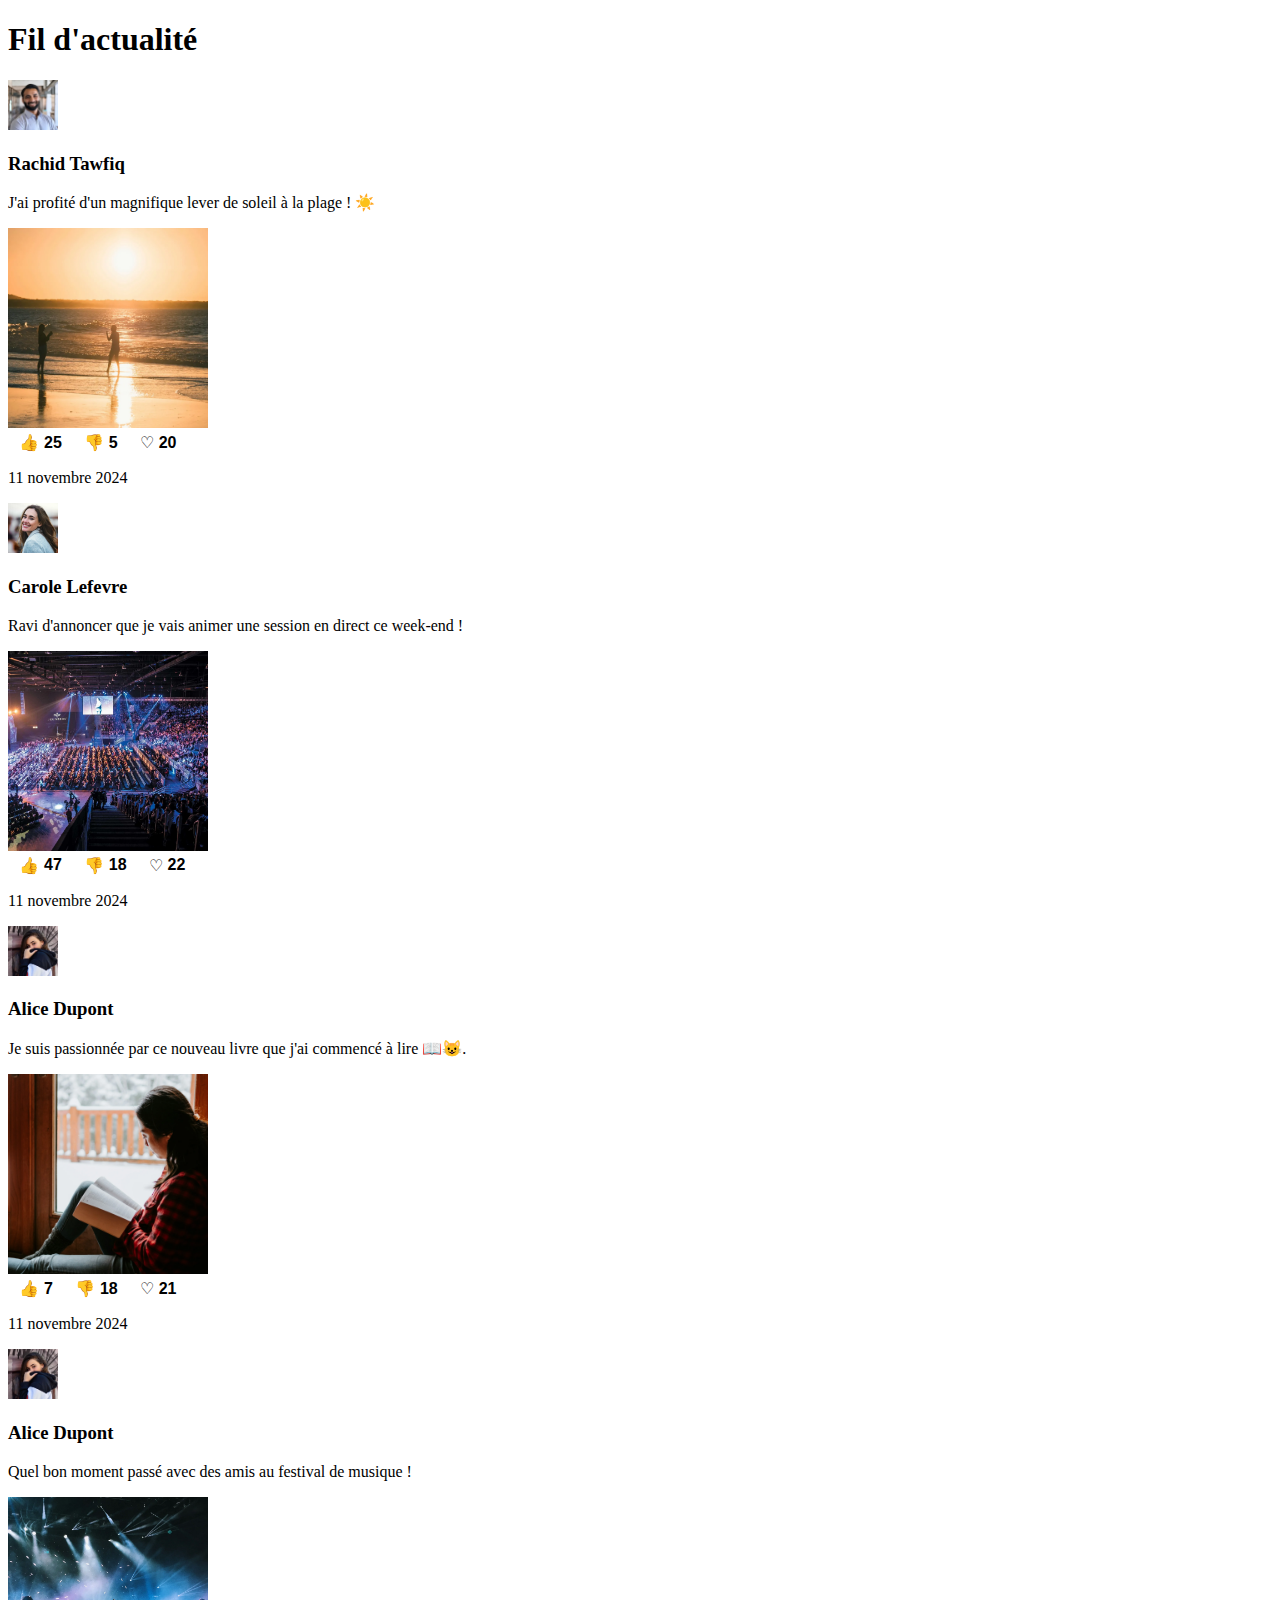
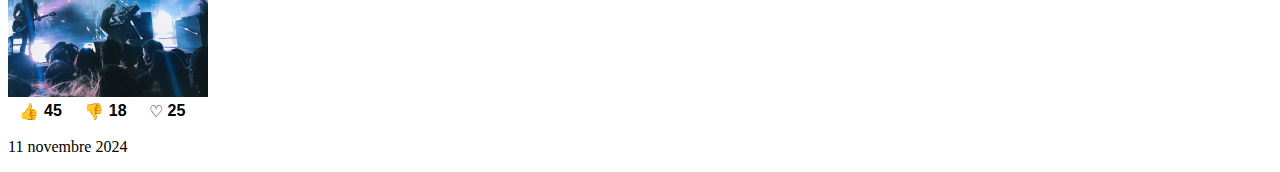
==== src/views/feed.html @ 2da45dc7 "Implement post display on feed and add reactions with LocalStorage persistence (Like, Dislike, Love)" ====
<!DOCTYPE html>
<html lang="fr">
<head>
    <meta charset="UTF-8">
    <meta name="viewport" content="width=device-width, initial-scale=1.0">
    <link rel="stylesheet" href="../css/feed.css">
    <title>Feed</title>
</head>
<body>
    <header>
        <h1>Fil d'actualité</h1>
    </header>

    <main>
        <section id="posts-container">
             <!-- Container for dynamically loaded posts -->
        </section>
    </main>
    <script src="../js/feed.js" type="module"></script>
</body>
</html>
---- src/css/feed.css ----
.reaction-button {
  background: none;
  border: none;
  cursor: pointer;
  font-size: 1rem;
  display: inline-flex;
  align-items: center;
  margin: 0 5px;
}

.reaction-button .reaction-count {
  margin-left: 5px;
  font-weight: bold;
}

.particle {
  position: absolute;
  font-size: 1rem;
  opacity: 0;
  animation: particle-animation 1s forwards;
  pointer-events: none;
  z-index: 1000;
}

@keyframes particle-animation {
  0% {
    transform: scale(1);
    opacity: 1;
  }
  100% {
    transform: translateY(-50px) scale(0.5);
    opacity: 0;
  }
}
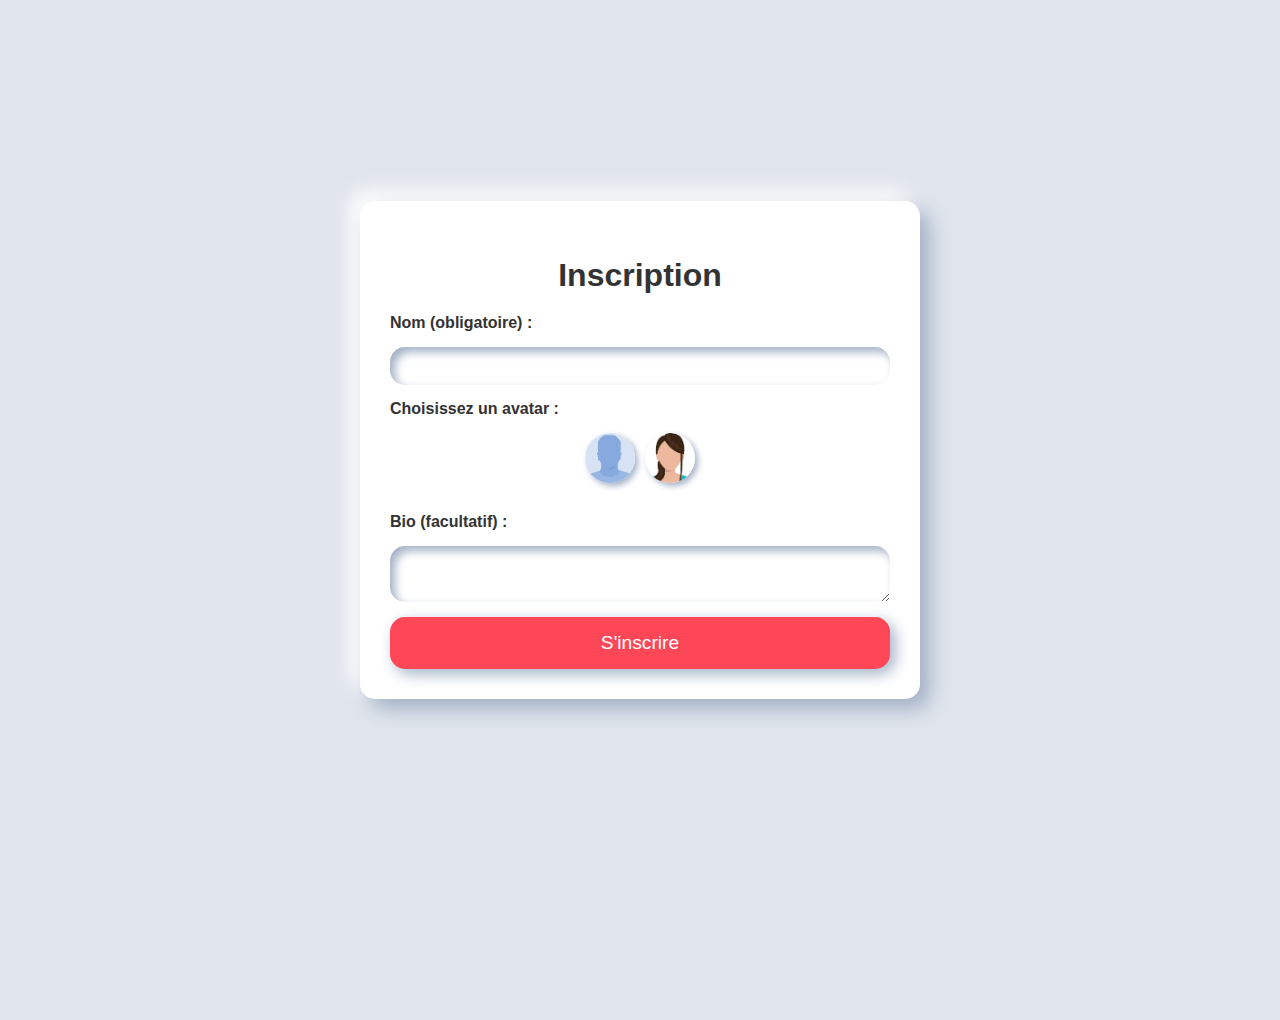
==== commit df1df33d: "Add Neumorphism style for different pages" ====
--- a/src/views/feed.html
+++ b/src/views/feed.html
@@ -1,21 +1,46 @@
 <!DOCTYPE html>
 <html lang="fr">
-<head>
-    <meta charset="UTF-8">
-    <meta name="viewport" content="width=device-width, initial-scale=1.0">
-    <link rel="stylesheet" href="../css/feed.css">
+  <head>
+    <meta charset="UTF-8" />
+    <meta name="viewport" content="width=device-width, initial-scale=1.0" />
+    <link
+      rel="stylesheet"
+      href="https://cdnjs.cloudflare.com/ajax/libs/font-awesome/6.6.0/css/all.min.css"
+      integrity="sha512-Kc323vGBEqzTmouAECnVceyQqyqdsSiqLQISBL29aUW4U/M7pSPA/gEUZQqv1cwx4OnYxTxve5UMg5GT6L4JJg=="
+      crossorigin="anonymous"
+      referrerpolicy="no-referrer"
+    />
+    <link rel="stylesheet" href="../css/feed.css" />
     <title>Feed</title>
-</head>
-<body>
+  </head>
+  <body>
     <header>
-        <h1>Fil d'actualité</h1>
+      <h1>Fil d'actualité</h1>
     </header>
 
     <main>
-        <section id="posts-container">
-             <!-- Container for dynamically loaded posts -->
-        </section>
+      <section id="posts-container" class="posts-container">
+        <!-- Container for dynamically loaded posts -->
+      </section>
     </main>
+
+    <div class="tab-bar">
+      <button class="tab-button" id="home-button" title="Fil d'actualité">
+        <a href="./feed.html">
+          <i class="fa-solid fa-newspaper"></i>
+        </a>
+      </button>
+      <button class="tab-button" id="friends-button" title="Mes ami(e)s">
+        <a href="./friends.html">
+          <i class="fas fa-user-friends"></i>
+        </a>
+      </button>
+      <button class="tab-button" id="messages-button" title="Messagerie">
+        <a href="./messaging.html">
+          <i class="fas fa-envelope"></i>
+        </a>
+      </button>
+    </div>
     <script src="../js/feed.js" type="module"></script>
-</body>
+  </body>
 </html>
--- a/src/css/feed.css
+++ b/src/css/feed.css
@@ -1,35 +1,83 @@
-.reaction-button {
-  background: none;
-  border: none;
-  cursor: pointer;
-  font-size: 1rem;
-  display: inline-flex;
-  align-items: center;
-  margin: 0 5px;
-}
+@import url("./variables.css");
+@import url("./global.css");
+@import url("./components/posts.css");
+@import url("./components/user-info.css");
+@import url("./components/fullscreen.css");
+@import url("./components/reactions.css");
+@import url("./components/comments.css");
+@import url("./components/tab-bar.css");
 
-.reaction-button .reaction-count {
-  margin-left: 5px;
-  font-weight: bold;
-}
+/* Tablette */
+@media screen and (min-width: 768px) {
+  .post {
+    padding: 30px;
+  }
 
-.particle {
-  position: absolute;
-  font-size: 1rem;
-  opacity: 0;
-  animation: particle-animation 1s forwards;
-  pointer-events: none;
-  z-index: 1000;
-}
+  header h1 {
+    font-size: 2rem;
+  }
 
-@keyframes particle-animation {
-  0% {
-    transform: scale(1);
-    opacity: 1;
+  .user-info h3 {
+    font-size: 1.3rem;
   }
-  100% {
-    transform: translateY(-50px) scale(0.5);
-    opacity: 0;
+
+  .reply {
+    margin-left: calc(var(--comment-indent) * 1.5);
   }
 }
 
+/* Desktop */
+@media screen and (min-width: 1024px) {
+  main {
+    max-width: 700px;
+    margin: 0 auto;
+    padding: 20px;
+  }
+  header {
+    max-width: 700px;
+    margin: 0 auto;
+  }
+  .post {
+    padding: 35px;
+  }
+
+  .post-content {
+    font-size: 1.1rem;
+  }
+
+  .reactions-container {
+    margin: 20px 0;
+  }
+
+  .reaction-button {
+    padding: 10px 20px;
+  }
+
+  .comment-form input {
+    font-size: 1rem;
+    padding: 12px;
+  }
+
+  .reply {
+    margin-left: calc(var(--comment-indent) * 2);
+  }
+
+  .comment-list {
+    margin-left: 0;
+  }
+}
+
+@media screen and (min-width: 1440px) {
+  :root {
+    --max-content-width: 1000px;
+  }
+  main {
+    max-width: 600px;
+  }
+  header {
+    max-width: 850px;
+  }
+  .post {
+    padding: 40px;
+  }
+}
